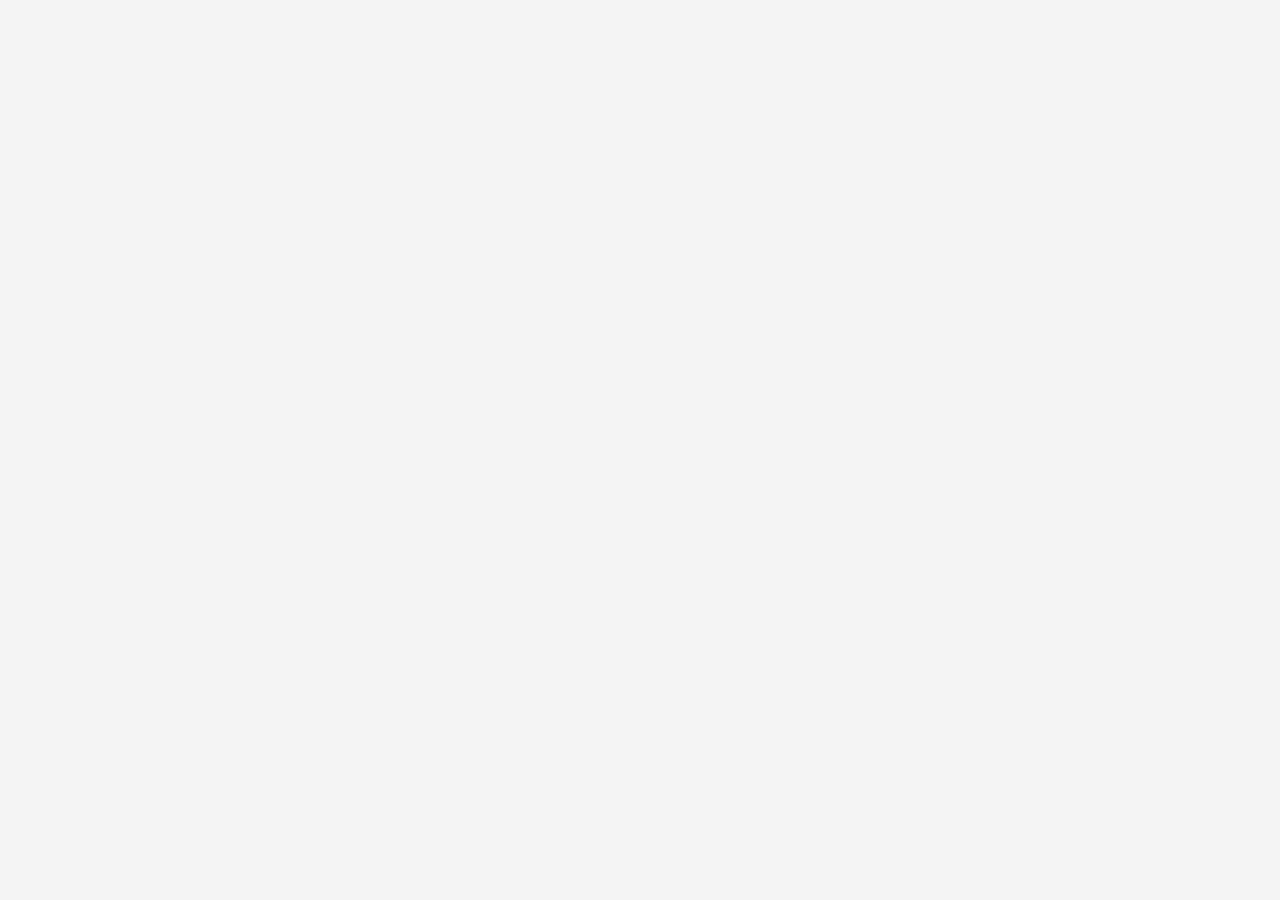
==== index.html @ dc75bcdd "start" ====
<!DOCTYPE html>
<html lang="en">
<head>
    <meta charset="UTF-8">
    <meta name="viewport" content="width=device-width, initial-scale=1.0">
    <title>Basic Website</title>
    <link rel="stylesheet" href="styles.css">
</head>
<body>
    <div class="container">
        <h1>Welcome to My Website</h1>
        <p id="message">Click the button to change this text.</p>
        <button onclick="changeText()">Click Me</button>
    </div>
    <script src="script.js"></script>
</body>
</html>
---- styles.css ----
body {
    font-family: Arial, sans-serif;
    text-align: center;
    background-color: #f4f4f4;
    margin: 0;
    padding: 0;
    opacity: 0; /* Initially hidden */
    transform: translateY(30px); /* Start slightly lower */
    animation: fadeInUp 1.5s ease-in-out forwards; /* Apply animation */
}

@keyframes fadeInUp {
    from {
        opacity: 0;
        transform: translateY(30px); /* Start lower */
    }
    to {
        opacity: 1;
        transform: translateY(0); /* Move to normal position */
    }
}
.container {
    margin-top: 50px;
    padding: 20px;
    background: white;
    border-radius: 8px;
    width: 50%;
    margin-left: auto;
    margin-right: auto;
    box-shadow: 0 0 10px rgba(0, 0, 0, 0.1);
}

button {
    background: #007BFF;
    color: white;
    padding: 10px 20px;
    border: none;
    cursor: pointer;
    font-size: 16px;
    border-radius: 5px;
    margin-top: 10px;
}

button:hover {
    background: #0056b3;
}
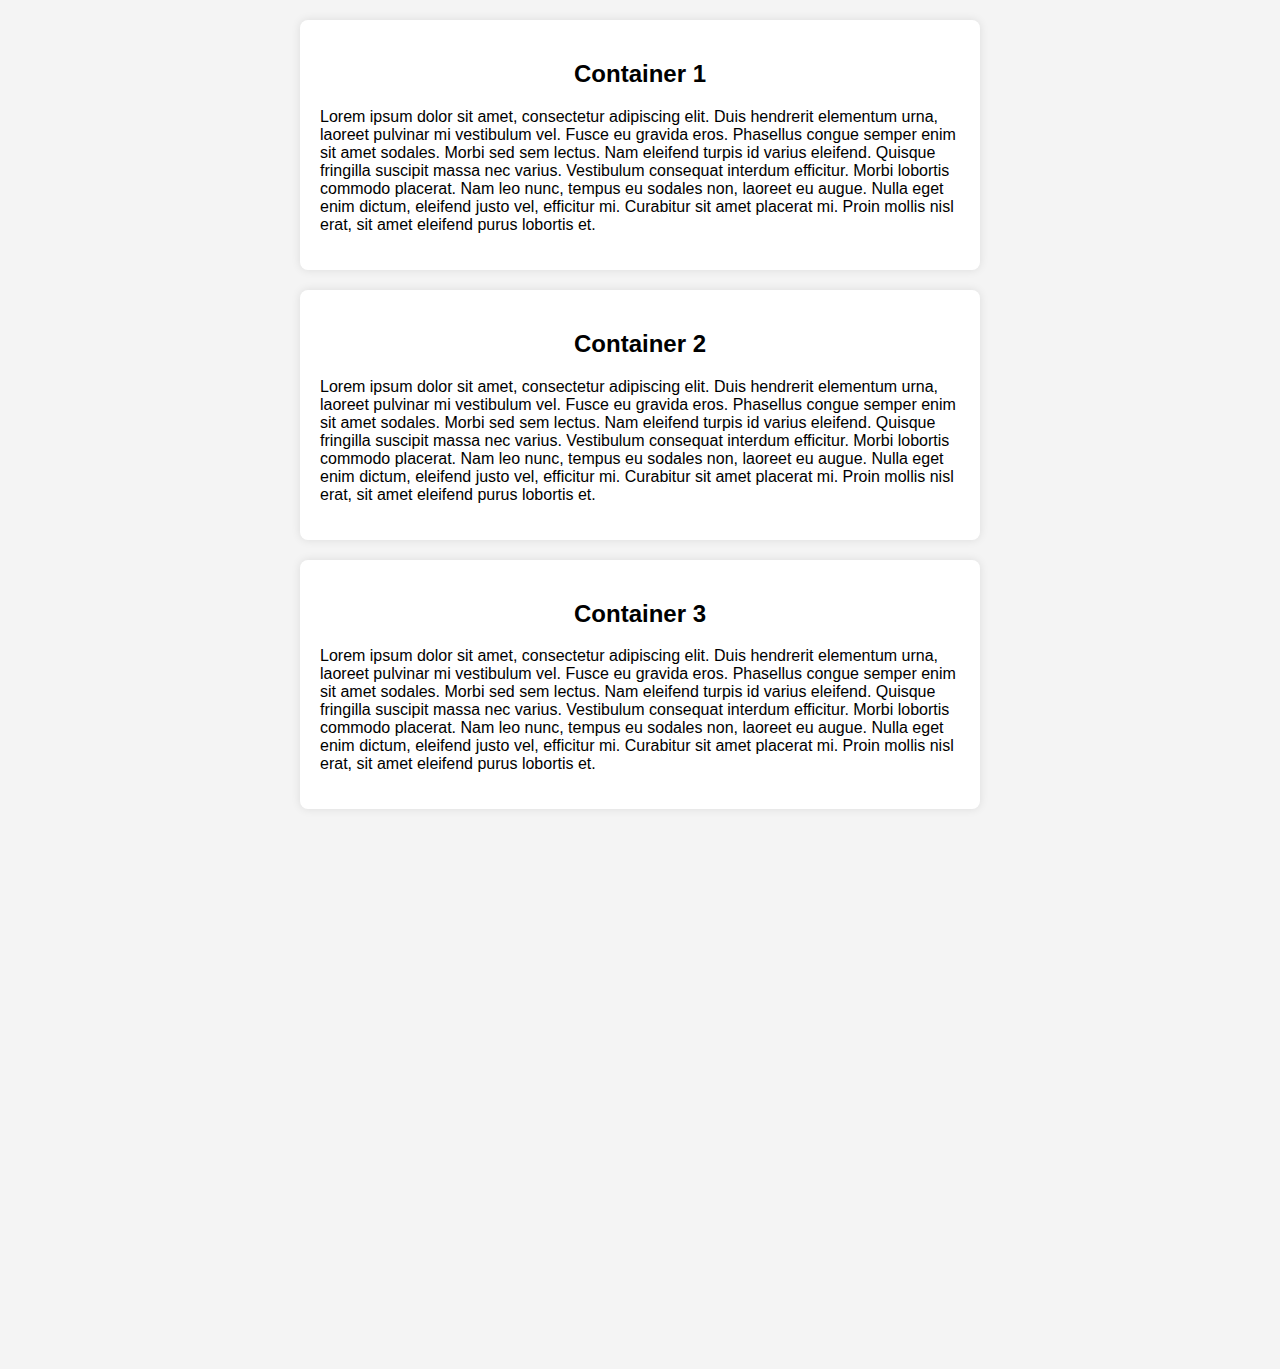
==== commit 34cb5eae: "indivual containers" ====
--- a/index.html
+++ b/index.html
@@ -3,15 +3,31 @@
 <head>
     <meta charset="UTF-8">
     <meta name="viewport" content="width=device-width, initial-scale=1.0">
-    <title>Basic Website</title>
+    <title>Animated Containers</title>
     <link rel="stylesheet" href="styles.css">
 </head>
 <body>
     <div class="container">
-        <h1>Welcome to My Website</h1>
-        <p id="message">Click the button to change this text.</p>
-        <button onclick="changeText()">Click Me</button>
+        <h2>Container 1</h2> 
+        <p>Lorem ipsum dolor sit amet, consectetur adipiscing elit. Duis hendrerit elementum urna, laoreet pulvinar mi vestibulum vel. Fusce eu gravida eros. Phasellus congue semper enim sit amet sodales. Morbi sed sem lectus. Nam eleifend turpis id varius eleifend. Quisque fringilla suscipit massa nec varius. Vestibulum consequat interdum efficitur. Morbi lobortis commodo placerat. Nam leo nunc, tempus eu sodales non, laoreet eu augue. Nulla eget enim dictum, eleifend justo vel, efficitur mi. Curabitur sit amet placerat mi. Proin mollis nisl erat, sit amet eleifend purus lobortis et.</p>
     </div>
+    <div class="container">
+        <h2>Container 2</h2> 
+        <p>Lorem ipsum dolor sit amet, consectetur adipiscing elit. Duis hendrerit elementum urna, laoreet pulvinar mi vestibulum vel. Fusce eu gravida eros. Phasellus congue semper enim sit amet sodales. Morbi sed sem lectus. Nam eleifend turpis id varius eleifend. Quisque fringilla suscipit massa nec varius. Vestibulum consequat interdum efficitur. Morbi lobortis commodo placerat. Nam leo nunc, tempus eu sodales non, laoreet eu augue. Nulla eget enim dictum, eleifend justo vel, efficitur mi. Curabitur sit amet placerat mi. Proin mollis nisl erat, sit amet eleifend purus lobortis et.</p>
+    </div>
+    <div class="container">
+        <h2>Container 3</h2> 
+        <p>Lorem ipsum dolor sit amet, consectetur adipiscing elit. Duis hendrerit elementum urna, laoreet pulvinar mi vestibulum vel. Fusce eu gravida eros. Phasellus congue semper enim sit amet sodales. Morbi sed sem lectus. Nam eleifend turpis id varius eleifend. Quisque fringilla suscipit massa nec varius. Vestibulum consequat interdum efficitur. Morbi lobortis commodo placerat. Nam leo nunc, tempus eu sodales non, laoreet eu augue. Nulla eget enim dictum, eleifend justo vel, efficitur mi. Curabitur sit amet placerat mi. Proin mollis nisl erat, sit amet eleifend purus lobortis et.</p>
+    </div>
+    <div class="container">
+        <h2>Container 4</h2> 
+        <p>Lorem ipsum dolor sit amet, consectetur adipiscing elit. Duis hendrerit elementum urna, laoreet pulvinar mi vestibulum vel. Fusce eu gravida eros. Phasellus congue semper enim sit amet sodales. Morbi sed sem lectus. Nam eleifend turpis id varius eleifend. Quisque fringilla suscipit massa nec varius. Vestibulum consequat interdum efficitur. Morbi lobortis commodo placerat. Nam leo nunc, tempus eu sodales non, laoreet eu augue. Nulla eget enim dictum, eleifend justo vel, efficitur mi. Curabitur sit amet placerat mi. Proin mollis nisl erat, sit amet eleifend purus lobortis et.</p>
+    </div>
+    <div class="container">
+        <h2>Container 5</h2> 
+        <p>Lorem ipsum dolor sit amet, consectetur adipiscing elit. Duis hendrerit elementum urna, laoreet pulvinar mi vestibulum vel. Fusce eu gravida eros. Phasellus congue semper enim sit amet sodales. Morbi sed sem lectus. Nam eleifend turpis id varius eleifend. Quisque fringilla suscipit massa nec varius. Vestibulum consequat interdum efficitur. Morbi lobortis commodo placerat. Nam leo nunc, tempus eu sodales non, laoreet eu augue. Nulla eget enim dictum, eleifend justo vel, efficitur mi. Curabitur sit amet placerat mi. Proin mollis nisl erat, sit amet eleifend purus lobortis et.</p>
+    </div>
+
     <script src="script.js"></script>
 </body>
 </html>
--- a/styles.css
+++ b/styles.css
@@ -1,46 +1,35 @@
+:root {
+    --fadeInTime: 1.5s; /* Fade-in duration */
+    --startTranslateY: 15px; /* Initial vertical position */
+}
+
 body {
     font-family: Arial, sans-serif;
-    text-align: center;
+    text-align: left;
     background-color: #f4f4f4;
     margin: 0;
     padding: 0;
-    opacity: 0; /* Initially hidden */
-    transform: translateY(30px); /* Start slightly lower */
-    animation: fadeInUp 1.5s ease-in-out forwards; /* Apply animation */
 }
 
-@keyframes fadeInUp {
-    from {
-        opacity: 0;
-        transform: translateY(30px); /* Start lower */
-    }
-    to {
-        opacity: 1;
-        transform: translateY(0); /* Move to normal position */
-    }
+h2 {
+    text-align: center;
 }
+
+/* Style for the containers */
 .container {
-    margin-top: 50px;
+    margin: 20px auto;
     padding: 20px;
     background: white;
     border-radius: 8px;
     width: 50%;
-    margin-left: auto;
-    margin-right: auto;
     box-shadow: 0 0 10px rgba(0, 0, 0, 0.1);
+    opacity: 0; /* Initially hidden */
+    transform: translateY(var(--startTranslateY)); /* Start slightly lower */
+    transition: opacity var(--fadeInTime), transform var(--fadeInTime); /* Smooth transition */
 }
 
-button {
-    background: #007BFF;
-    color: white;
-    padding: 10px 20px;
-    border: none;
-    cursor: pointer;
-    font-size: 16px;
-    border-radius: 5px;
-    margin-top: 10px;
+/* Add delay to each container for staggered animation */
+.container.animate {
+    opacity: 1;
+    transform: translateY(0); /* Move to normal position */
 }
-
-button:hover {
-    background: #0056b3;
-}
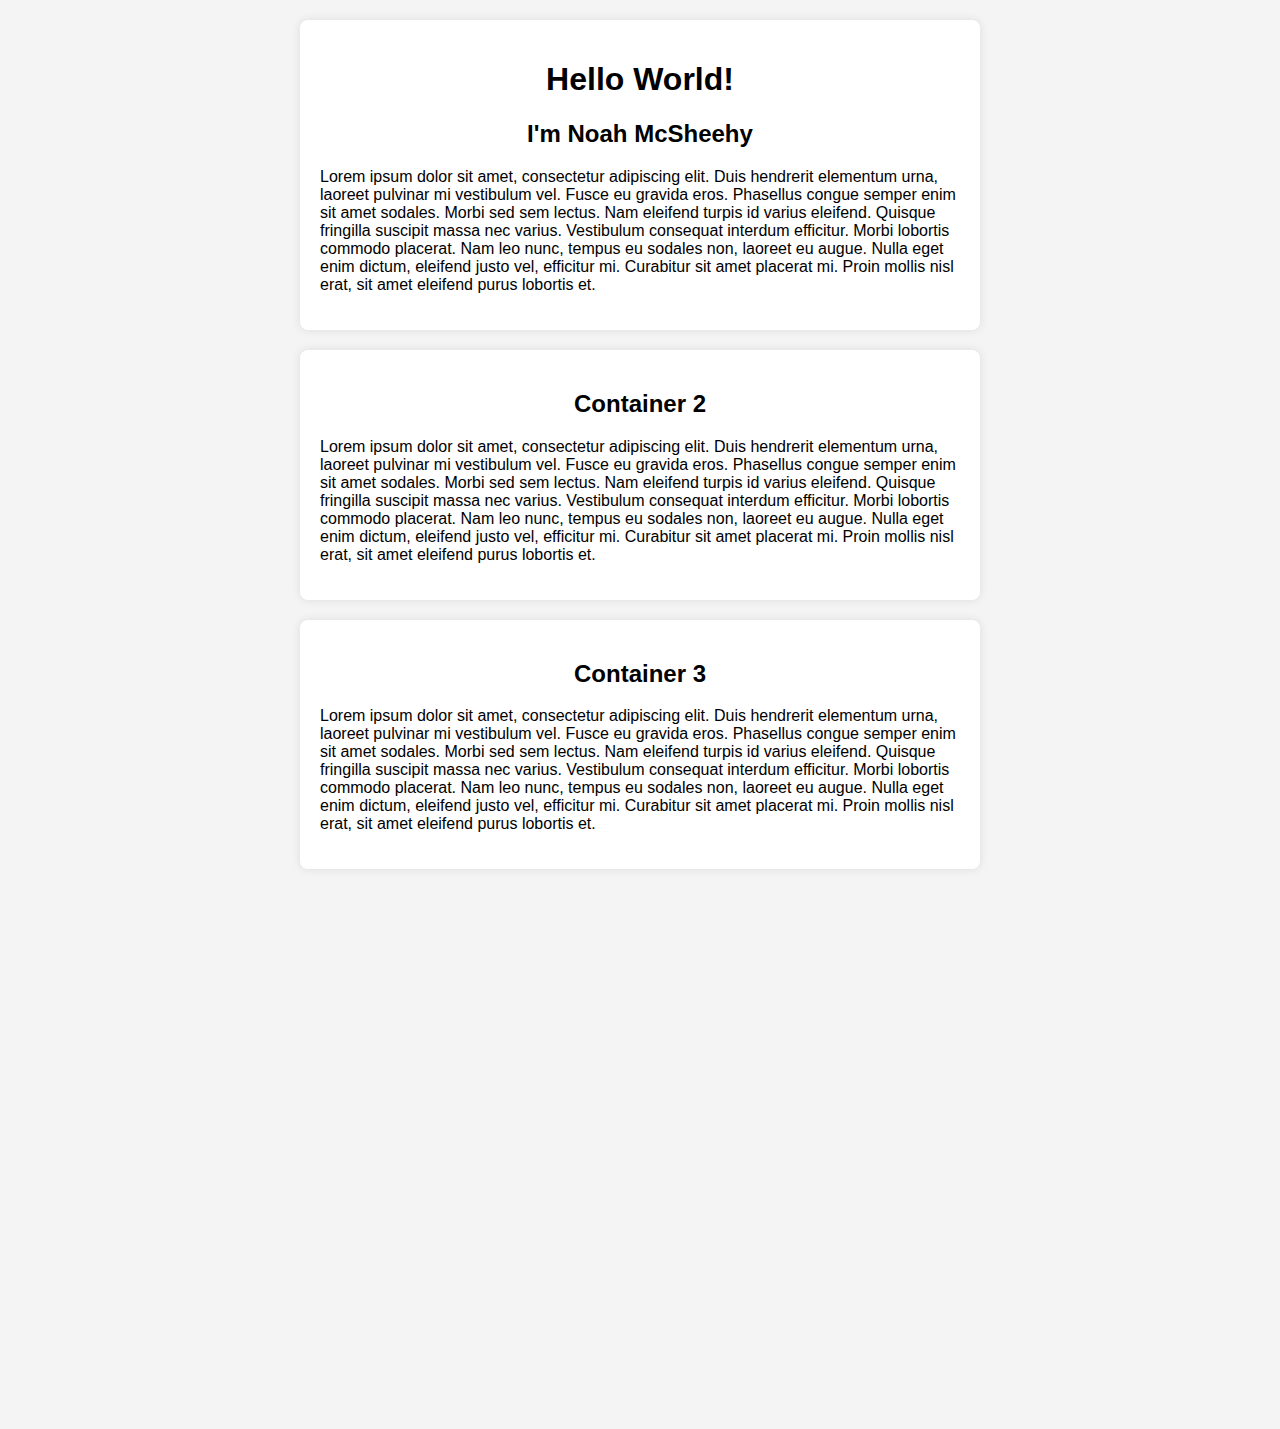
==== commit aea0333e: "info" ====
--- a/index.html
+++ b/index.html
@@ -8,7 +8,8 @@
 </head>
 <body>
     <div class="container">
-        <h2>Container 1</h2> 
+        <h1>Hello World!</h1>
+        <h2> I'm Noah McSheehy</h2>
         <p>Lorem ipsum dolor sit amet, consectetur adipiscing elit. Duis hendrerit elementum urna, laoreet pulvinar mi vestibulum vel. Fusce eu gravida eros. Phasellus congue semper enim sit amet sodales. Morbi sed sem lectus. Nam eleifend turpis id varius eleifend. Quisque fringilla suscipit massa nec varius. Vestibulum consequat interdum efficitur. Morbi lobortis commodo placerat. Nam leo nunc, tempus eu sodales non, laoreet eu augue. Nulla eget enim dictum, eleifend justo vel, efficitur mi. Curabitur sit amet placerat mi. Proin mollis nisl erat, sit amet eleifend purus lobortis et.</p>
     </div>
     <div class="container">
--- a/styles.css
+++ b/styles.css
@@ -9,6 +9,10 @@
     background-color: #f4f4f4;
     margin: 0;
     padding: 0;
+}
+
+h1{
+    text-align: center;
 }
 
 h2 {
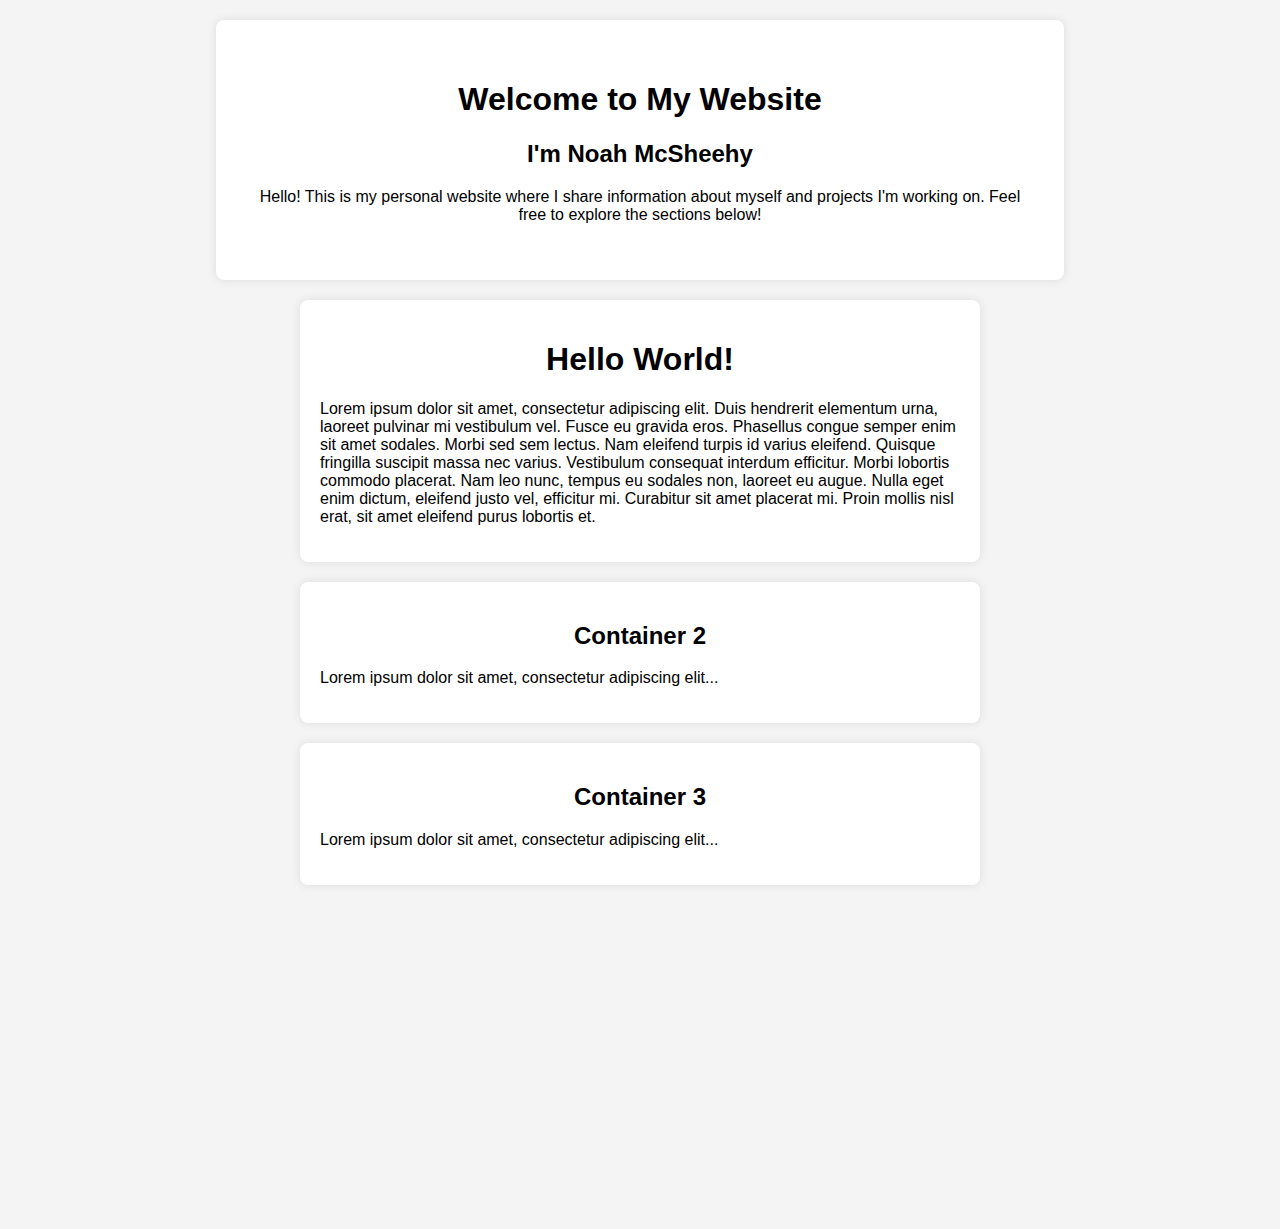
==== commit df0d95f7: "about me" ====
--- a/index.html
+++ b/index.html
@@ -7,26 +7,36 @@
     <link rel="stylesheet" href="styles.css">
 </head>
 <body>
+
+    <!-- About Me Section -->
+    <section class="about-me">
+        <h1>Welcome to My Website</h1>
+        <h2>I'm Noah McSheehy</h2>
+        <p>
+            Hello! This is my personal website where I share information about myself and projects I'm working on. 
+            Feel free to explore the sections below!
+        </p>
+    </section>
+
     <div class="container">
         <h1>Hello World!</h1>
-        <h2> I'm Noah McSheehy</h2>
         <p>Lorem ipsum dolor sit amet, consectetur adipiscing elit. Duis hendrerit elementum urna, laoreet pulvinar mi vestibulum vel. Fusce eu gravida eros. Phasellus congue semper enim sit amet sodales. Morbi sed sem lectus. Nam eleifend turpis id varius eleifend. Quisque fringilla suscipit massa nec varius. Vestibulum consequat interdum efficitur. Morbi lobortis commodo placerat. Nam leo nunc, tempus eu sodales non, laoreet eu augue. Nulla eget enim dictum, eleifend justo vel, efficitur mi. Curabitur sit amet placerat mi. Proin mollis nisl erat, sit amet eleifend purus lobortis et.</p>
     </div>
     <div class="container">
         <h2>Container 2</h2> 
-        <p>Lorem ipsum dolor sit amet, consectetur adipiscing elit. Duis hendrerit elementum urna, laoreet pulvinar mi vestibulum vel. Fusce eu gravida eros. Phasellus congue semper enim sit amet sodales. Morbi sed sem lectus. Nam eleifend turpis id varius eleifend. Quisque fringilla suscipit massa nec varius. Vestibulum consequat interdum efficitur. Morbi lobortis commodo placerat. Nam leo nunc, tempus eu sodales non, laoreet eu augue. Nulla eget enim dictum, eleifend justo vel, efficitur mi. Curabitur sit amet placerat mi. Proin mollis nisl erat, sit amet eleifend purus lobortis et.</p>
+        <p>Lorem ipsum dolor sit amet, consectetur adipiscing elit...</p>
     </div>
     <div class="container">
         <h2>Container 3</h2> 
-        <p>Lorem ipsum dolor sit amet, consectetur adipiscing elit. Duis hendrerit elementum urna, laoreet pulvinar mi vestibulum vel. Fusce eu gravida eros. Phasellus congue semper enim sit amet sodales. Morbi sed sem lectus. Nam eleifend turpis id varius eleifend. Quisque fringilla suscipit massa nec varius. Vestibulum consequat interdum efficitur. Morbi lobortis commodo placerat. Nam leo nunc, tempus eu sodales non, laoreet eu augue. Nulla eget enim dictum, eleifend justo vel, efficitur mi. Curabitur sit amet placerat mi. Proin mollis nisl erat, sit amet eleifend purus lobortis et.</p>
+        <p>Lorem ipsum dolor sit amet, consectetur adipiscing elit...</p>
     </div>
     <div class="container">
         <h2>Container 4</h2> 
-        <p>Lorem ipsum dolor sit amet, consectetur adipiscing elit. Duis hendrerit elementum urna, laoreet pulvinar mi vestibulum vel. Fusce eu gravida eros. Phasellus congue semper enim sit amet sodales. Morbi sed sem lectus. Nam eleifend turpis id varius eleifend. Quisque fringilla suscipit massa nec varius. Vestibulum consequat interdum efficitur. Morbi lobortis commodo placerat. Nam leo nunc, tempus eu sodales non, laoreet eu augue. Nulla eget enim dictum, eleifend justo vel, efficitur mi. Curabitur sit amet placerat mi. Proin mollis nisl erat, sit amet eleifend purus lobortis et.</p>
+        <p>Lorem ipsum dolor sit amet, consectetur adipiscing elit...</p>
     </div>
     <div class="container">
         <h2>Container 5</h2> 
-        <p>Lorem ipsum dolor sit amet, consectetur adipiscing elit. Duis hendrerit elementum urna, laoreet pulvinar mi vestibulum vel. Fusce eu gravida eros. Phasellus congue semper enim sit amet sodales. Morbi sed sem lectus. Nam eleifend turpis id varius eleifend. Quisque fringilla suscipit massa nec varius. Vestibulum consequat interdum efficitur. Morbi lobortis commodo placerat. Nam leo nunc, tempus eu sodales non, laoreet eu augue. Nulla eget enim dictum, eleifend justo vel, efficitur mi. Curabitur sit amet placerat mi. Proin mollis nisl erat, sit amet eleifend purus lobortis et.</p>
+        <p>Lorem ipsum dolor sit amet, consectetur adipiscing elit...</p>
     </div>
 
     <script src="script.js"></script>
--- a/styles.css
+++ b/styles.css
@@ -19,6 +19,18 @@
     text-align: center;
 }
 
+.about-me {
+    text-align: center;
+    background: #ffffff;
+    padding: 40px;
+    margin-bottom: 20px;
+    box-shadow: 0 0 10px rgba(0, 0, 0, 0.1);
+    border-radius: 8px;
+    width: 60%;
+    margin: 20px auto;
+}
+
+
 /* Style for the containers */
 .container {
     margin: 20px auto;
@@ -37,3 +49,4 @@
     opacity: 1;
     transform: translateY(0); /* Move to normal position */
 }
+
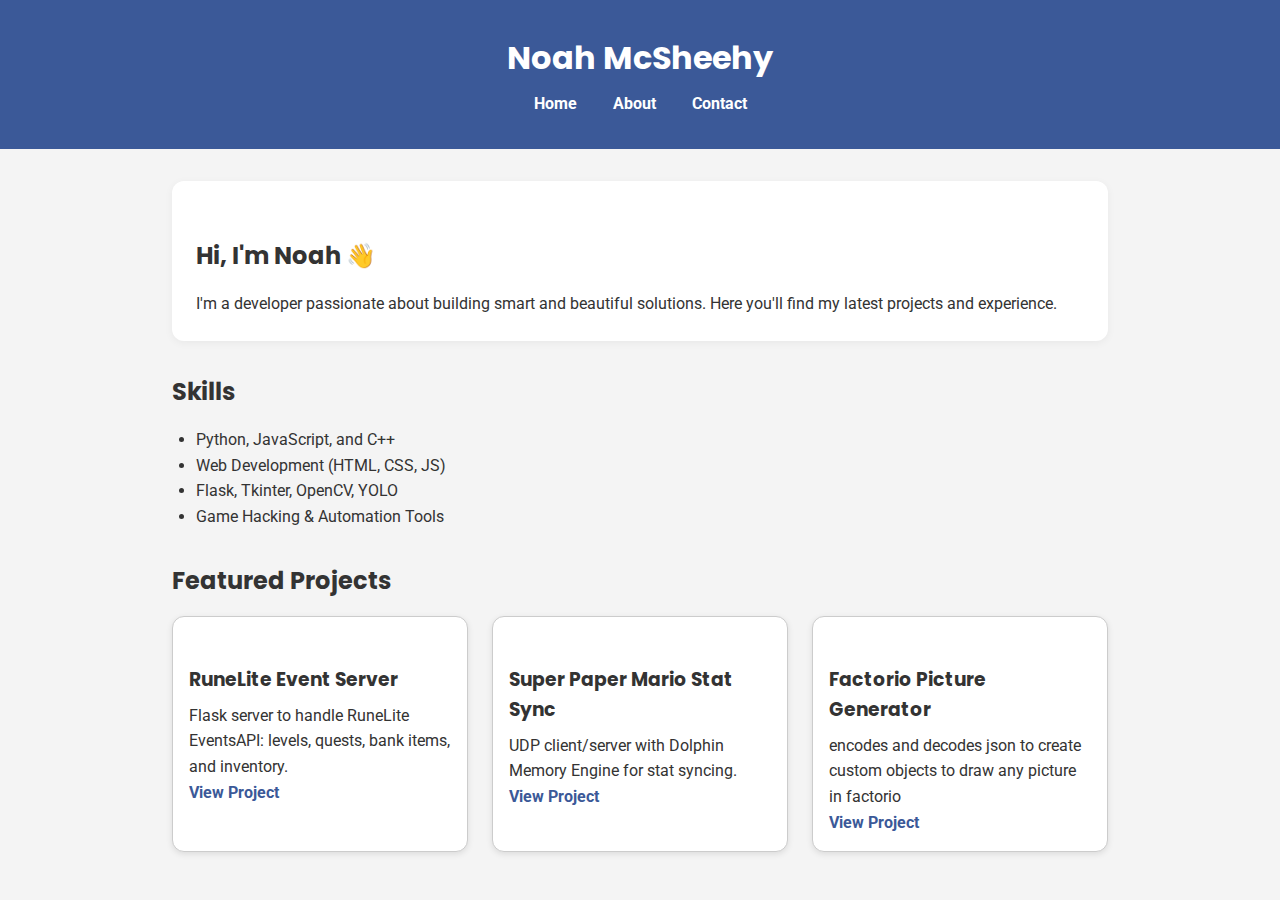
==== commit 6c84ad3e: "updates" ====
--- a/index.html
+++ b/index.html
@@ -3,42 +3,42 @@
 <head>
     <meta charset="UTF-8">
     <meta name="viewport" content="width=device-width, initial-scale=1.0">
-    <title>Animated Containers</title>
-    <link rel="stylesheet" href="styles.css">
+    <title>Home | Noah McSheehy Portfolio</title>
+    <link rel="stylesheet" href="css/styles.css">
+    <link href="https://fonts.googleapis.com/css2?family=Poppins:wght@600&family=Roboto&display=swap" rel="stylesheet">
 </head>
 <body>
+    <header>
+        <h1>Noah McSheehy</h1>
+        <nav>
+            <a href="index.html">Home</a>
+            <a href="about.html">About</a>
+            <a href="contact.html">Contact</a>
+        </nav>
+    </header>
 
-    <!-- About Me Section -->
-    <section class="about-me">
-        <h1>Welcome to My Website</h1>
-        <h2>I'm Noah McSheehy</h2>
-        <p>
-            Hello! This is my personal website where I share information about myself and projects I'm working on. 
-            Feel free to explore the sections below!
-        </p>
-    </section>
+    <main>
+        <section class="intro">
+            <h2>Hi, I'm Noah 👋</h2>
+            <p>I'm a developer passionate about building smart and beautiful solutions. Here you'll find my latest projects and experience.</p>
+        </section>
 
-    <div class="container">
-        <h1>Hello World!</h1>
-        <p>Lorem ipsum dolor sit amet, consectetur adipiscing elit. Duis hendrerit elementum urna, laoreet pulvinar mi vestibulum vel. Fusce eu gravida eros. Phasellus congue semper enim sit amet sodales. Morbi sed sem lectus. Nam eleifend turpis id varius eleifend. Quisque fringilla suscipit massa nec varius. Vestibulum consequat interdum efficitur. Morbi lobortis commodo placerat. Nam leo nunc, tempus eu sodales non, laoreet eu augue. Nulla eget enim dictum, eleifend justo vel, efficitur mi. Curabitur sit amet placerat mi. Proin mollis nisl erat, sit amet eleifend purus lobortis et.</p>
-    </div>
-    <div class="container">
-        <h2>Container 2</h2> 
-        <p>Lorem ipsum dolor sit amet, consectetur adipiscing elit...</p>
-    </div>
-    <div class="container">
-        <h2>Container 3</h2> 
-        <p>Lorem ipsum dolor sit amet, consectetur adipiscing elit...</p>
-    </div>
-    <div class="container">
-        <h2>Container 4</h2> 
-        <p>Lorem ipsum dolor sit amet, consectetur adipiscing elit...</p>
-    </div>
-    <div class="container">
-        <h2>Container 5</h2> 
-        <p>Lorem ipsum dolor sit amet, consectetur adipiscing elit...</p>
-    </div>
+        <section class="skills">
+            <h2>Skills</h2>
+            <ul>
+                <li>Python, JavaScript, and C++</li>
+                <li>Web Development (HTML, CSS, JS)</li>
+                <li>Flask, Tkinter, OpenCV, YOLO</li>
+                <li>Game Hacking & Automation Tools</li>
+            </ul>
+        </section>
 
-    <script src="script.js"></script>
+        <section class="projects">
+            <h2>Featured Projects</h2>
+            <div id="project-gallery" class="project-gallery"></div>
+        </section>
+    </main>
+
+    <script src="js/script.js"></script>
 </body>
 </html>
--- a/css/styles.css
+++ b/css/styles.css
@@ -0,0 +1,195 @@
+/* Reset and Base Styles */
+* {
+    margin: 0;
+    padding: 0;
+    box-sizing: border-box;
+}
+
+body {
+    font-family: 'Roboto', sans-serif;
+    background-color: #f4f4f4;
+    color: #333;
+    line-height: 1.6;
+}
+
+/* Header */
+header {
+    background-color: #3b5998;
+    color: #fff;
+    padding: 2rem 1rem;
+    text-align: center;
+}
+
+header h1 {
+    margin-bottom: 0.5rem;
+    font-family: 'Poppins', sans-serif;
+}
+
+/* Navigation */
+nav {
+    margin-top: 0.5rem;
+}
+
+nav a {
+    color: white;
+    margin: 0 1rem;
+    text-decoration: none;
+    font-weight: bold;
+}
+
+nav a:hover {
+    text-decoration: underline;
+}
+
+/* Main Content */
+main {
+    padding: 2rem;
+    max-width: 1000px;
+    margin: auto;
+}
+
+/* Section Headings */
+h2, h3 {
+    font-family: 'Poppins', sans-serif;
+    margin-top: 2rem;
+    margin-bottom: 1rem;
+}
+
+/* Homepage: Intro */
+.intro {
+    background-color: white;
+    padding: 1.5rem;
+    border-radius: 12px;
+    box-shadow: 0 2px 8px rgba(0, 0, 0, 0.05);
+    margin-bottom: 2rem;
+}
+
+/* Homepage: Skills */
+.skills ul {
+    padding-left: 1.5rem;
+    margin-top: 1rem;
+    margin-bottom: 2rem;
+}
+
+/* Homepage: Projects */
+.project-gallery {
+    display: grid;
+    gap: 1.5rem;
+    grid-template-columns: repeat(auto-fit, minmax(250px, 1fr));
+    margin-top: 1rem;
+}
+
+.project-card {
+    background-color: white;
+    padding: 1rem;
+    border: 1px solid #ccc;
+    border-radius: 12px;
+    box-shadow: 0 2px 6px rgba(0,0,0,0.1);
+    transition: transform 0.2s ease;
+}
+
+.project-card h3 {
+    font-family: 'Poppins', sans-serif;
+    margin-bottom: 0.5rem;
+}
+
+.project-card a {
+    color: #3b5998;
+    text-decoration: none;
+    font-weight: bold;
+}
+
+.project-card:hover {
+    transform: translateY(-4px);
+}
+
+/* Contact Form */
+.contact-form form {
+    display: flex;
+    flex-direction: column;
+    gap: 1rem;
+    max-width: 500px;
+    margin-top: 1rem;
+}
+
+.contact-form input,
+.contact-form textarea {
+    padding: 0.75rem;
+    border: 1px solid #ccc;
+    border-radius: 8px;
+    font-size: 1rem;
+    width: 100%;
+}
+
+.contact-form textarea {
+    min-height: 150px;
+    resize: vertical;
+}
+
+.contact-form button {
+    background-color: #3b5998;
+    color: white;
+    border: none;
+    padding: 0.75rem;
+    border-radius: 8px;
+    cursor: pointer;
+    font-size: 1rem;
+    transition: background 0.3s ease;
+}
+
+.contact-form button:hover {
+    background-color: #2d4373;
+}
+
+/* Form Status */
+#form-status {
+    margin-top: 0.5rem;
+    font-weight: bold;
+}
+
+/* Scroll Animation */
+.fade-in {
+    opacity: 0;
+    transform: translateY(20px);
+    transition: opacity 0.6s ease-out, transform 0.6s ease-out;
+}
+
+.appear {
+    opacity: 1;
+    transform: translateY(0);
+}
+
+/* Wireframe Images */
+img {
+    max-width: 100%;
+    height: auto;
+    margin-top: 1rem;
+    border: 1px solid #ccc;
+    border-radius: 8px;
+}
+
+/* About Section */
+.about {
+    max-width: 700px;
+    line-height: 1.6;
+    background-color: white;
+    padding: 2rem;
+    border-radius: 12px;
+    box-shadow: 0 2px 6px rgba(0,0,0,0.05);
+}
+
+/* Responsive Design */
+@media (max-width: 768px) {
+    nav a {
+        display: block;
+        margin: 0.5rem 0;
+    }
+
+    main {
+        padding: 1rem;
+    }
+
+    .contact-form form {
+        width: 100%;
+    }
+}
